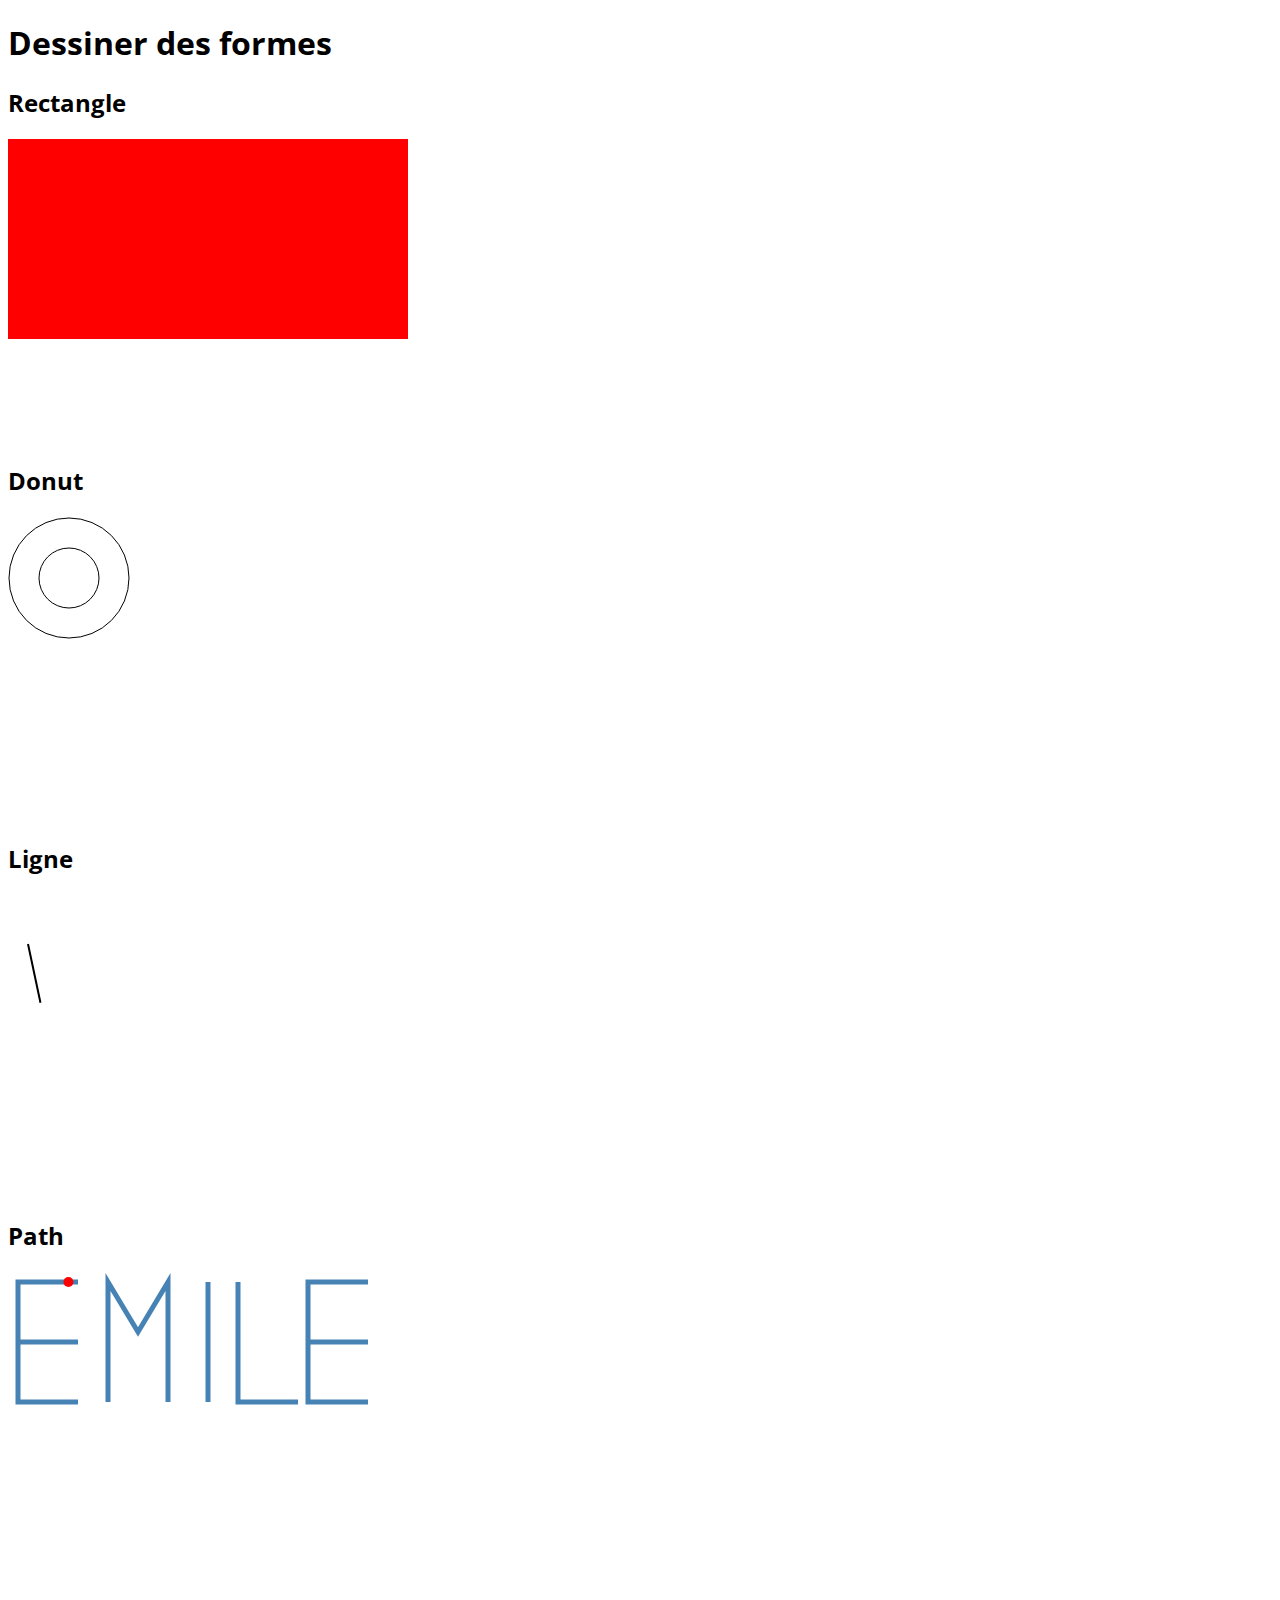
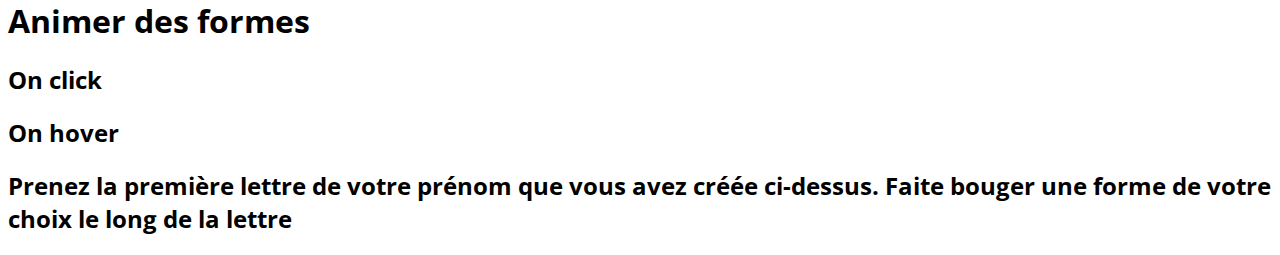
==== 01-SVG/index.html @ 75e9d06e "Exercice 1" ====
<!DOCTYPE html>
<html lang="en" dir="ltr">
  <head>
    <meta charset="utf-8">
    <link rel="preconnect" href="https://fonts.googleapis.com">
    <link rel="preconnect" href="https://fonts.gstatic.com" crossorigin>
    <link href="https://fonts.googleapis.com/css?family=Open+Sans" rel="stylesheet">
    <link href="css/style.css" rel="stylesheet">
    <script src="js/script.js" async></script>

    <title>1-SVG</title>
  </head>
  <body>

    <h1>Dessiner des formes</h1>
    <h2>Rectangle</h2>
    <svg width="500" height="300">
      <rect x="0" y="0" width="400" height="200" fill="red" id="rectangle"></rect>
    </svg>
    <h2>Donut</h2>
    <svg width="500" height="300">
      <g transform="translate(11, 11)">
        <circle cx="50" cy="50" r="30" stroke="black" fill="transparent" id="donutIn"></circle>
        <circle cx="50" cy="50" r="60" stroke="black" fill="transparent" id="donutOut"></circle>
      </g>
    </svg>

    <h2>Ligne</h2>
    <svg width="500" height="300">
      <line x1="20" x2="80px" y1="50" y2="50" stroke="black" stroke-width="2" transform="rotate(78,20,50)"/>
    </svg>

    <h2>Path</h2>
    <svg width="500" height="300">
      <path class="letter-e" id="theMotionPath" d="M 10 10 h 30 30 h -30 -30 v 30 30 h 30 30 h -30 -30 v 30 30 h 30 30" fill="none" stroke="steelblue" stroke-width="5"></path>
      <path class="letter-m" d="M 100 10 v 60 60 v -60 -60 l 30 50 l 30 -50 v 60 60" fill="none" stroke="steelblue" stroke-width="5"></path>
      <path class="letter-i" d="M 200 10 v 60 60" fill="none" stroke="steelblue" stroke-width="5"></path>
      <path class="letter-l" d="M 230 10 v 60 60 h 30 30" fill="none" stroke="steelblue" stroke-width="5"></path>
      <path class="letter-e" d="M 300 10 h 30 30 h -30 -30 v 30 30 h 30 30 h -30 -30 v 30 30 h 30 30" fill="none" stroke="steelblue" stroke-width="5"></path>
      <circle cx="" cy="" r="5" fill="red">
        <!-- Définit l'animation -->
        <animateMotion dur="6s" repeatCount="indefinite">
          <mpath xlink:href="#theMotionPath"/>
        </animateMotion>
      </circle>
    </svg>

    <h1>Animer des formes</h1>

    <h2>On click</h2>

    <h2>On hover</h2>

    <h2>Prenez la première lettre de votre prénom que vous avez créée ci-dessus. Faite bouger une forme de votre choix le long de la lettre</h2>


  </body>
</html>
---- 01-SVG/css/style.css ----
body {
      font-family: 'Open Sans', sans-serif;
}

#donutOut:hover {
      r: 100px;
}
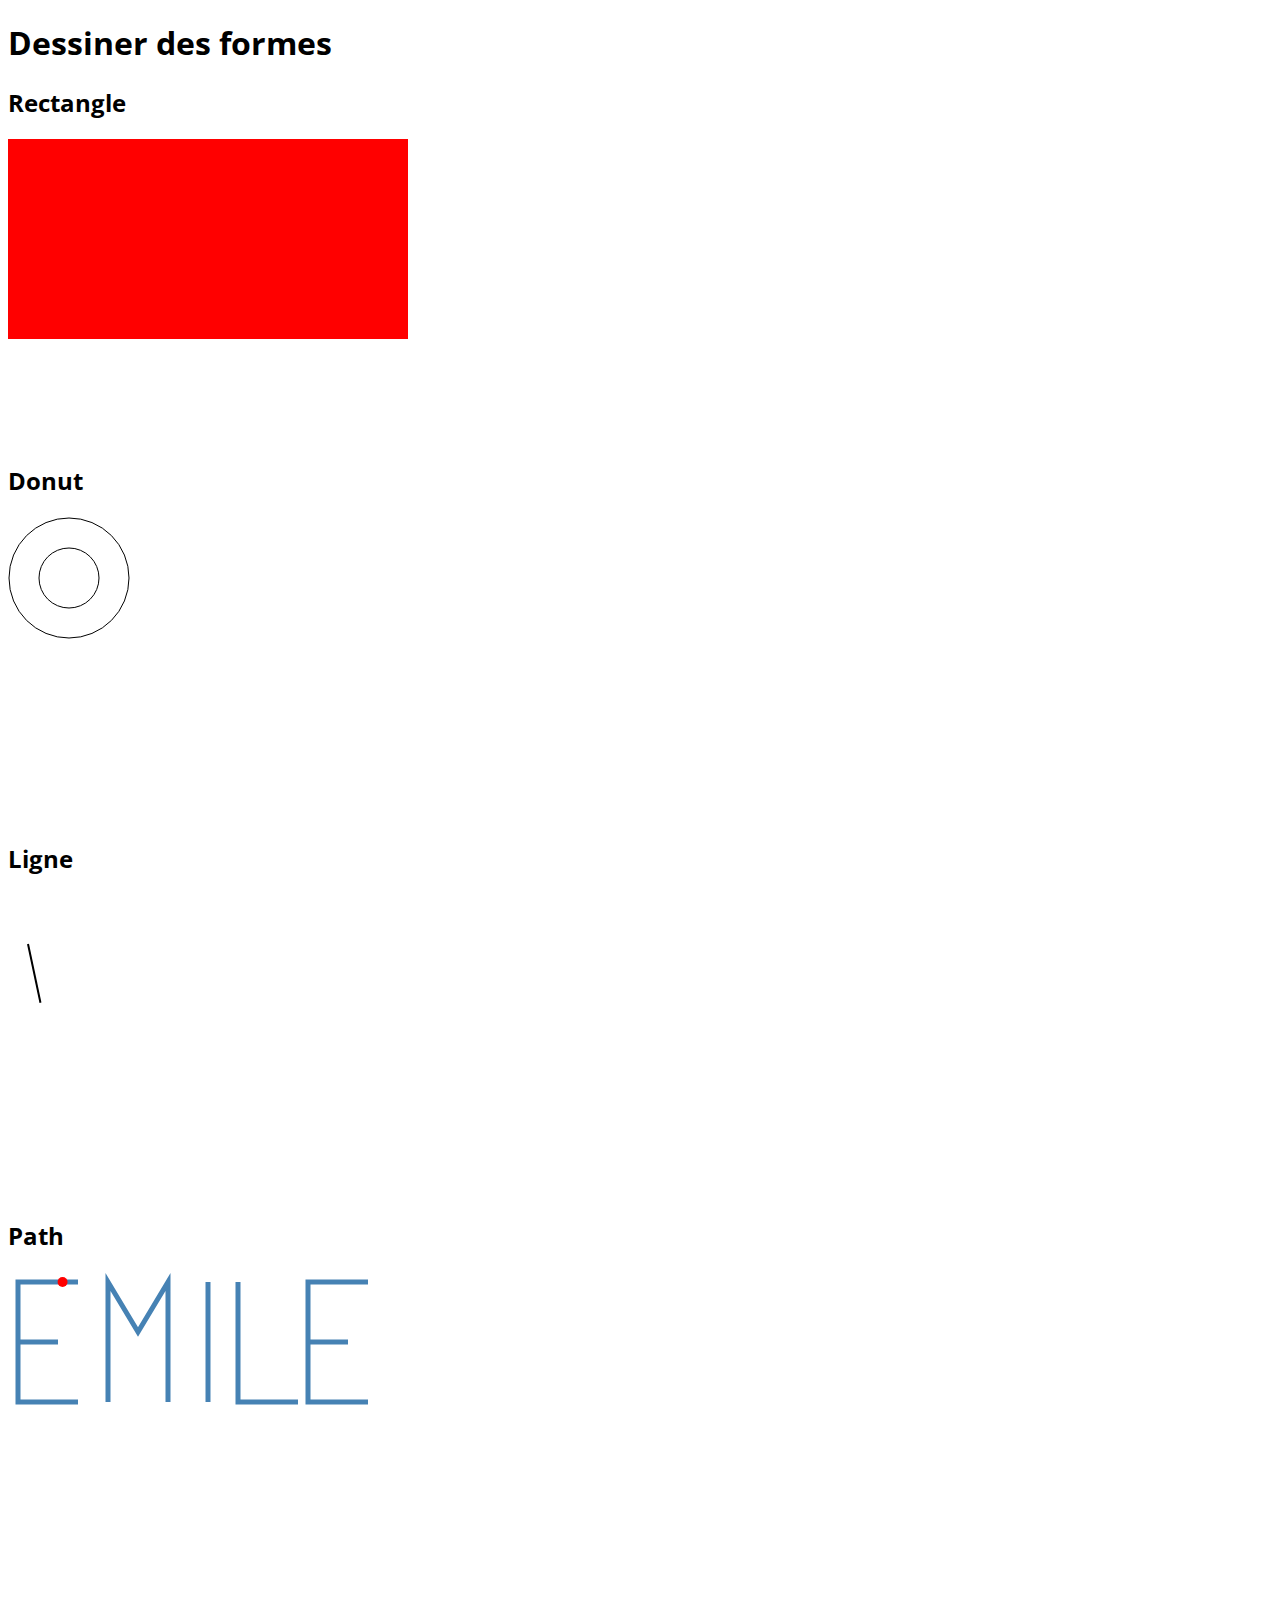
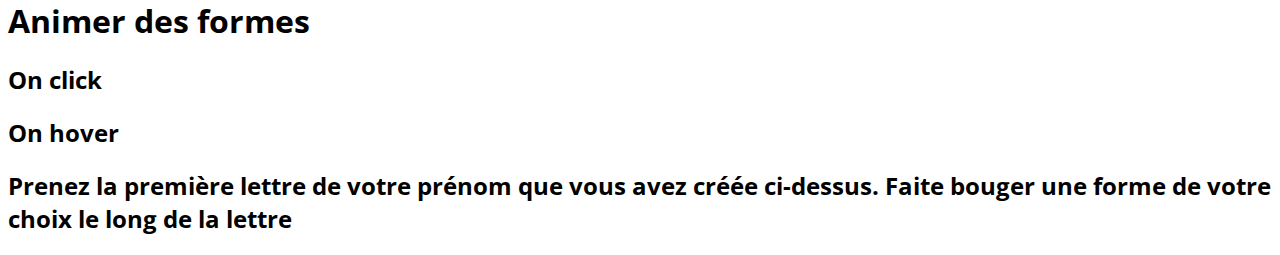
==== commit 7fab0a91: "update the e in ex 1" ====
--- a/01-SVG/index.html
+++ b/01-SVG/index.html
@@ -32,11 +32,11 @@
 
     <h2>Path</h2>
     <svg width="500" height="300">
-      <path class="letter-e" id="theMotionPath" d="M 10 10 h 30 30 h -30 -30 v 30 30 h 30 30 h -30 -30 v 30 30 h 30 30" fill="none" stroke="steelblue" stroke-width="5"></path>
+      <path class="letter-e" id="theMotionPath" d="M 10 10 h 30 30 h -30 -30 v 30 30 h 20 20 h -20 -20 v 30 30 h 30 30" fill="none" stroke="steelblue" stroke-width="5"></path>
       <path class="letter-m" d="M 100 10 v 60 60 v -60 -60 l 30 50 l 30 -50 v 60 60" fill="none" stroke="steelblue" stroke-width="5"></path>
       <path class="letter-i" d="M 200 10 v 60 60" fill="none" stroke="steelblue" stroke-width="5"></path>
       <path class="letter-l" d="M 230 10 v 60 60 h 30 30" fill="none" stroke="steelblue" stroke-width="5"></path>
-      <path class="letter-e" d="M 300 10 h 30 30 h -30 -30 v 30 30 h 30 30 h -30 -30 v 30 30 h 30 30" fill="none" stroke="steelblue" stroke-width="5"></path>
+      <path class="letter-e" d="M 300 10 h 30 30 h -30 -30 v 30 30 h 20 20 h -20 -20 v 30 30 h 30 30" fill="none" stroke="steelblue" stroke-width="5"></path>
       <circle cx="" cy="" r="5" fill="red">
         <!-- Définit l'animation -->
         <animateMotion dur="6s" repeatCount="indefinite">
